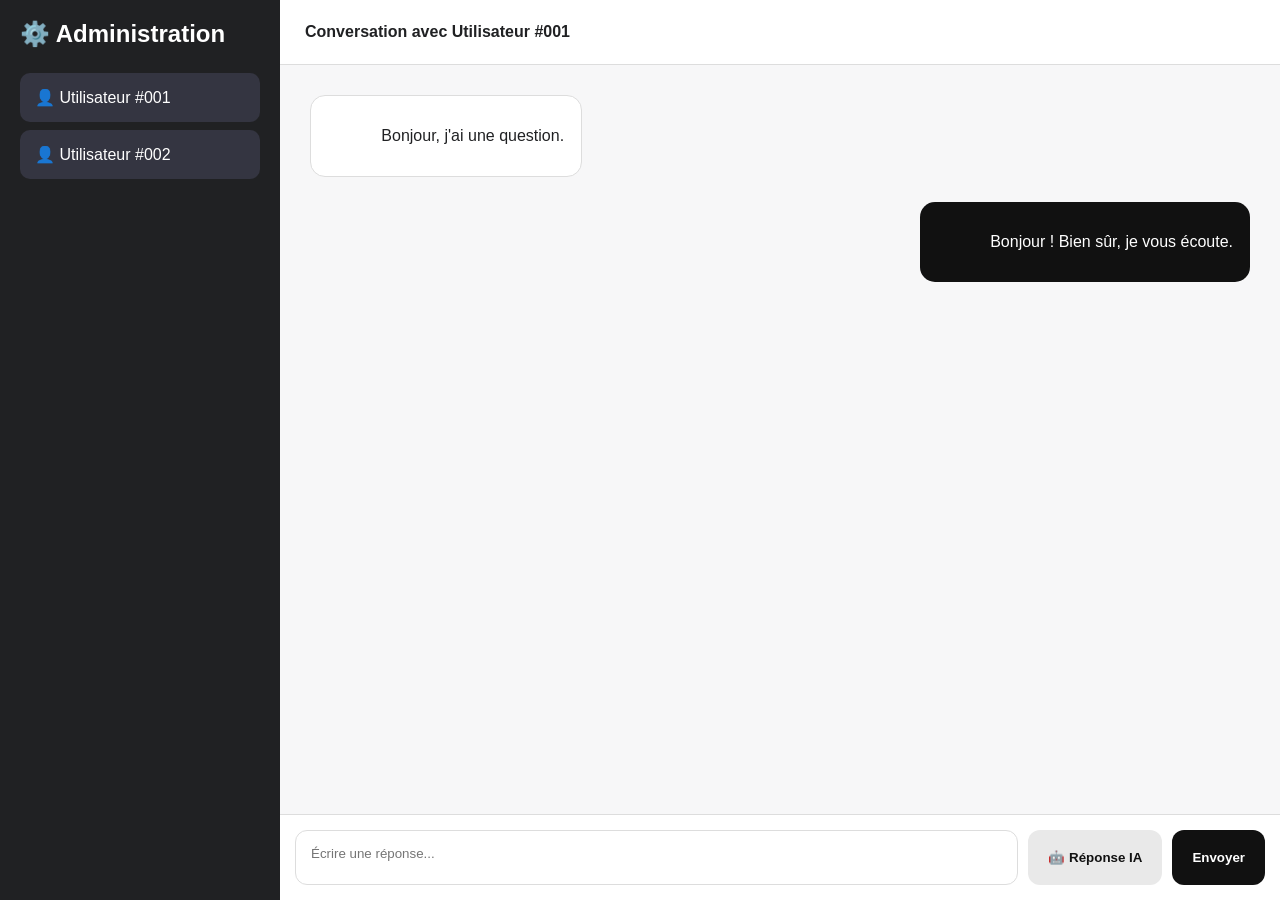
==== admin.html @ fc013062 "Add admin.html for administration interface" ====
<!DOCTYPE html>
<html lang="fr">

<head>
  <meta charset="UTF-8">
  <meta name="viewport" content="width=device-width, initial-scale=1.0">

  <title>Admin - Mon IA</title>

  <style>
    * {
      box-sizing: border-box;
      margin: 0;
      padding: 0;
    }

    body {
      font-family: Arial, sans-serif;
      background: #f7f7f8;
      color: #202123;
    }

    .admin {
      display: flex;
      height: 100vh;
    }

    /* LISTE DES CONVERSATIONS */

    .sidebar {
      width: 280px;
      background: #202123;
      color: white;
      padding: 20px;
    }

    .sidebar h2 {
      margin-bottom: 25px;
    }

    .conversation {
      padding: 15px;
      border-radius: 10px;
      cursor: pointer;
      margin-bottom: 8px;
      background: #343541;
    }

    .conversation:hover {
      background: #444654;
    }

    /* ZONE PRINCIPALE */

    .main {
      flex: 1;
      display: flex;
      flex-direction: column;
    }

    .header {
      height: 65px;
      background: white;
      border-bottom: 1px solid #ddd;
      display: flex;
      align-items: center;
      padding: 0 25px;
      font-weight: bold;
    }

    .messages {
      flex: 1;
      padding: 30px;
      overflow-y: auto;
    }

    .message {
      margin-bottom: 25px;
    }

    .message-user {
      text-align: left;
    }

    .message-admin {
      text-align: right;
    }

    .bubble {
      display: inline-block;
      padding: 13px 17px;
      border-radius: 15px;
      max-width: 70%;
      text-align: left;
      white-space: pre-wrap;
    }

    .message-user .bubble {
      background: white;
      border: 1px solid #ddd;
    }

    .message-admin .bubble {
      background: #111;
      color: white;
    }

    /* RÉPONSE */

    .reply {
      background: white;
      border-top: 1px solid #ddd;
      padding: 15px;
      display: flex;
      gap: 10px;
    }

    .reply textarea {
      flex: 1;
      height: 55px;
      resize: none;
      border: 1px solid #ddd;
      border-radius: 12px;
      padding: 15px;
      font-family: inherit;
      outline: none;
    }

    .reply button {
      border: none;
      border-radius: 12px;
      padding: 0 20px;
      cursor: pointer;
      font-weight: bold;
    }

    .send {
      background: #111;
      color: white;
    }

    .ai {
      background: #e9e9e9;
      color: #111;
    }

    .reply button:hover {
      opacity: 0.8;
    }
  </style>

</head>

<body>

  <div class="admin">

    <aside class="sidebar">

      <h2>⚙️ Administration</h2>

      <div class="conversation">
        👤 Utilisateur #001
      </div>

      <div class="conversation">
        👤 Utilisateur #002
      </div>

    </aside>

    <main class="main">

      <header class="header">
        Conversation avec Utilisateur #001
      </header>

      <section class="messages">

        <div class="message message-user">
          <div class="bubble">
            Bonjour, j'ai une question.
          </div>
        </div>

        <div class="message message-admin">
          <div class="bubble">
            Bonjour ! Bien sûr, je vous écoute.
          </div>
        </div>

      </section>

      <form class="reply">

        <textarea
          id="reply"
          placeholder="Écrire une réponse..."
        ></textarea>

        <button
          type="button"
          class="ai"
          onclick="generateAI()"
        >
          🤖 Réponse IA
        </button>

        <button
          type="button"
          class="send"
          onclick="sendReply()"
        >
          Envoyer
        </button>

      </form>

    </main>

  </div>

  <script>

    async function generateAI() {

      const textarea = document.getElementById("reply");

      textarea.value = "Génération de la réponse...";

      try {

        const response = await fetch("/api/gemini", {

          method: "POST",

          headers: {
            "Content-Type": "application/json"
          },

          body: JSON.stringify({
            message:
              "Réponds poliment à cet utilisateur : Bonjour, j'ai une question."
          })

        });

        const data = await response.json();

        if (data.answer) {
          textarea.value = data.answer;
        } else {
          textarea.value = "Erreur lors de la génération.";
        }

      } catch (error) {

        textarea.value = "Erreur de connexion à Gemini.";

      }

    }

    function sendReply() {

      const textarea = document.getElementById("reply");

      const text = textarea.value.trim();

      if (!text) return;

      alert("Réponse envoyée : " + text);

      textarea.value = "";

    }

  </script>

</body>

</html>
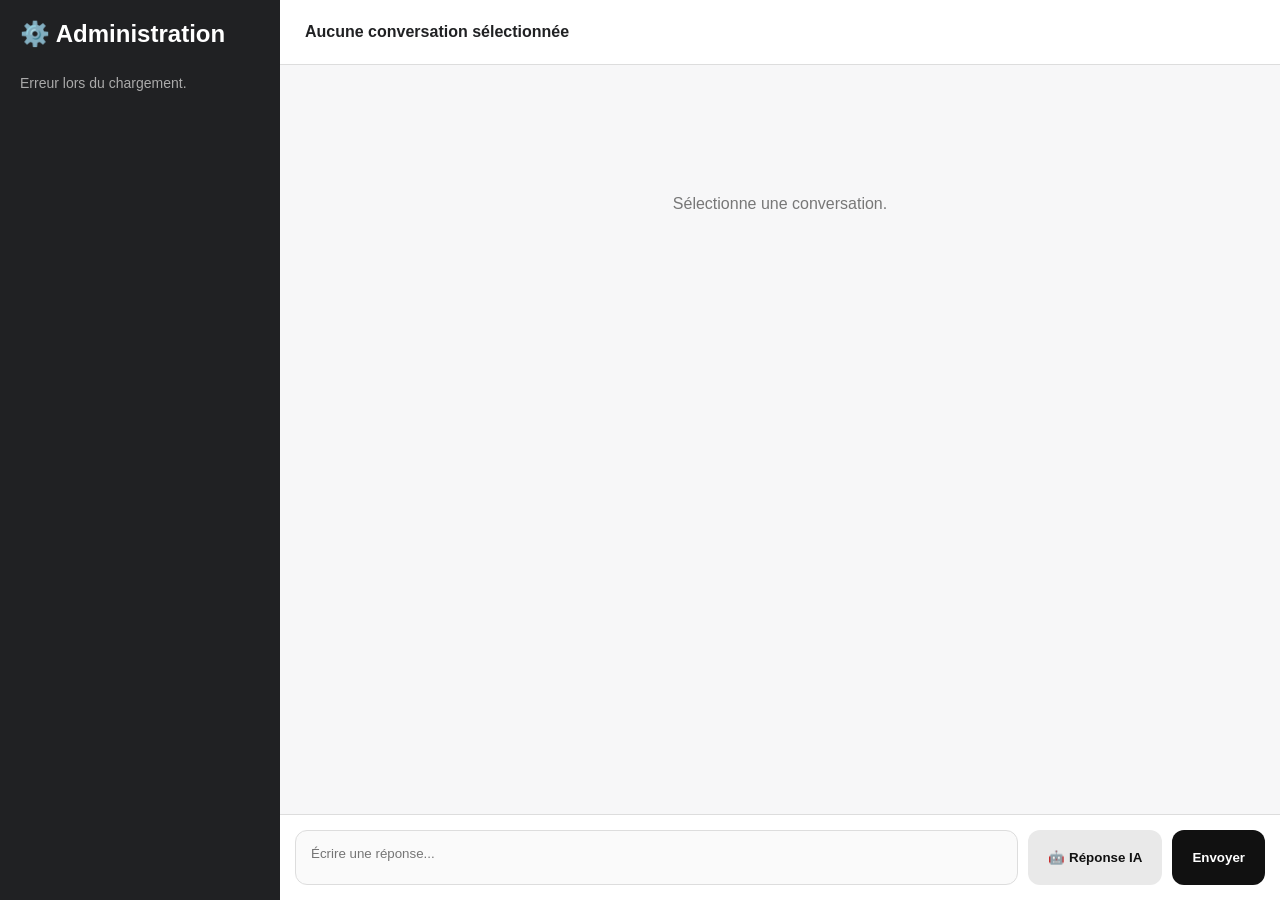
==== commit b84c01ba: "Update admin.html" ====
--- a/admin.html
+++ b/admin.html
@@ -5,7 +5,7 @@
   <meta charset="UTF-8">
   <meta name="viewport" content="width=device-width, initial-scale=1.0">
 
-  <title>Admin - Mon IA</title>
+  <title>Administration - Mon IA</title>
 
   <style>
     * {
@@ -25,13 +25,12 @@
       height: 100vh;
     }
 
-    /* LISTE DES CONVERSATIONS */
-
     .sidebar {
       width: 280px;
       background: #202123;
       color: white;
       padding: 20px;
+      overflow-y: auto;
     }
 
     .sidebar h2 {
@@ -50,7 +49,15 @@
       background: #444654;
     }
 
-    /* ZONE PRINCIPALE */
+    .conversation.active {
+      background: #555766;
+    }
+
+    .empty {
+      color: #aaa;
+      font-size: 14px;
+      line-height: 1.5;
+    }
 
     .main {
       flex: 1;
@@ -105,7 +112,11 @@
       color: white;
     }
 
-    /* RÉPONSE */
+    .empty-messages {
+      color: #777;
+      text-align: center;
+      margin-top: 100px;
+    }
 
     .reply {
       background: white;
@@ -145,138 +156,327 @@
     }
 
     .reply button:hover {
-      opacity: 0.8;
+      opacity: .8;
     }
   </style>
-
 </head>
 
 <body>
 
-  <div class="admin">
-
-    <aside class="sidebar">
-
-      <h2>⚙️ Administration</h2>
-
-      <div class="conversation">
-        👤 Utilisateur #001
+<div class="admin">
+
+  <aside class="sidebar">
+
+    <h2>⚙️ Administration</h2>
+
+    <div id="conversations">
+      <div class="empty">
+        Chargement des conversations...
       </div>
-
-      <div class="conversation">
-        👤 Utilisateur #002
+    </div>
+
+  </aside>
+
+  <main class="main">
+
+    <header class="header" id="header">
+      Aucune conversation sélectionnée
+    </header>
+
+    <section class="messages" id="messages">
+
+      <div class="empty-messages">
+        Sélectionne une conversation.
       </div>
 
-    </aside>
-
-    <main class="main">
-
-      <header class="header">
-        Conversation avec Utilisateur #001
-      </header>
-
-      <section class="messages">
-
-        <div class="message message-user">
-          <div class="bubble">
-            Bonjour, j'ai une question.
-          </div>
-        </div>
-
-        <div class="message message-admin">
-          <div class="bubble">
-            Bonjour ! Bien sûr, je vous écoute.
-          </div>
-        </div>
-
-      </section>
-
-      <form class="reply">
-
-        <textarea
-          id="reply"
-          placeholder="Écrire une réponse..."
-        ></textarea>
-
-        <button
-          type="button"
-          class="ai"
-          onclick="generateAI()"
-        >
-          🤖 Réponse IA
-        </button>
-
-        <button
-          type="button"
-          class="send"
-          onclick="sendReply()"
-        >
-          Envoyer
-        </button>
-
-      </form>
-
-    </main>
-
-  </div>
-
-  <script>
-
-    async function generateAI() {
-
-      const textarea = document.getElementById("reply");
-
-      textarea.value = "Génération de la réponse...";
-
-      try {
-
-        const response = await fetch("/api/gemini", {
-
-          method: "POST",
-
-          headers: {
-            "Content-Type": "application/json"
-          },
-
-          body: JSON.stringify({
-            message:
-              "Réponds poliment à cet utilisateur : Bonjour, j'ai une question."
-          })
-
-        });
-
-        const data = await response.json();
-
-        if (data.answer) {
-          textarea.value = data.answer;
-        } else {
-          textarea.value = "Erreur lors de la génération.";
-        }
-
-      } catch (error) {
-
-        textarea.value = "Erreur de connexion à Gemini.";
-
+    </section>
+
+    <form class="reply" id="reply-form">
+
+      <textarea
+        id="reply"
+        placeholder="Écrire une réponse..."
+        disabled
+      ></textarea>
+
+      <button
+        type="button"
+        class="ai"
+        id="ai-button"
+        disabled
+      >
+        🤖 Réponse IA
+      </button>
+
+      <button
+        type="submit"
+        class="send"
+        disabled
+      >
+        Envoyer
+      </button>
+
+    </form>
+
+  </main>
+
+</div>
+
+<script>
+
+let selectedConversation = null;
+let conversations = {};
+
+const conversationsContainer =
+  document.getElementById("conversations");
+
+const messagesContainer =
+  document.getElementById("messages");
+
+const header =
+  document.getElementById("header");
+
+const reply =
+  document.getElementById("reply");
+
+const replyForm =
+  document.getElementById("reply-form");
+
+const aiButton =
+  document.getElementById("ai-button");
+
+async function loadMessages() {
+
+  try {
+
+    const response = await fetch("/api/admin-messages");
+
+    const data = await response.json();
+
+    if (!response.ok) {
+      throw new Error(data.error);
+    }
+
+    conversations = {};
+
+    data.messages.forEach(message => {
+
+      if (!conversations[message.conversation_id]) {
+        conversations[message.conversation_id] = [];
       }
 
-    }
-
-    function sendReply() {
-
-      const textarea = document.getElementById("reply");
-
-      const text = textarea.value.trim();
-
-      if (!text) return;
-
-      alert("Réponse envoyée : " + text);
-
-      textarea.value = "";
-
-    }
-
-  </script>
+      conversations[message.conversation_id].push(message);
+
+    });
+
+    renderConversations();
+
+  } catch (error) {
+
+    console.error(error);
+
+    conversationsContainer.innerHTML =
+      `<div class="empty">
+        Erreur lors du chargement.
+      </div>`;
+
+  }
+
+}
+
+function renderConversations() {
+
+  conversationsContainer.innerHTML = "";
+
+  const ids = Object.keys(conversations);
+
+  if (ids.length === 0) {
+
+    conversationsContainer.innerHTML =
+      `<div class="empty">
+        Aucun message pour le moment.
+      </div>`;
+
+    return;
+  }
+
+  ids.forEach(id => {
+
+    const div = document.createElement("div");
+
+    div.className = "conversation";
+
+    div.textContent =
+      "👤 " + id.substring(0, 8);
+
+    div.onclick = () => {
+      selectConversation(id);
+    };
+
+    conversationsContainer.appendChild(div);
+
+  });
+
+}
+
+function selectConversation(id) {
+
+  selectedConversation = id;
+
+  const messages =
+    conversations[id] || [];
+
+  header.textContent =
+    "Conversation avec " + id.substring(0, 8);
+
+  messagesContainer.innerHTML = "";
+
+  messages.forEach(message => {
+
+    const wrapper =
+      document.createElement("div");
+
+    wrapper.className =
+      message.sender === "user"
+        ? "message message-user"
+        : "message message-admin";
+
+    const bubble =
+      document.createElement("div");
+
+    bubble.className = "bubble";
+
+    bubble.textContent = message.message;
+
+    wrapper.appendChild(bubble);
+
+    messagesContainer.appendChild(wrapper);
+
+  });
+
+  reply.disabled = false;
+  aiButton.disabled = false;
+
+  replyForm.querySelector(".send").disabled = false;
+
+  messagesContainer.scrollTop =
+    messagesContainer.scrollHeight;
+
+}
+
+aiButton.addEventListener("click", async () => {
+
+  if (!selectedConversation) return;
+
+  const conversation =
+    conversations[selectedConversation] || [];
+
+  const lastUserMessage =
+    [...conversation]
+      .reverse()
+      .find(message => message.sender === "user");
+
+  if (!lastUserMessage) return;
+
+  aiButton.disabled = true;
+  aiButton.textContent = "⏳ Génération...";
+
+  try {
+
+    const response = await fetch("/api/gemini", {
+
+      method: "POST",
+
+      headers: {
+        "Content-Type": "application/json"
+      },
+
+      body: JSON.stringify({
+        message: lastUserMessage.message
+      })
+
+    });
+
+    const data = await response.json();
+
+    if (!response.ok) {
+      throw new Error(data.error);
+    }
+
+    reply.value = data.answer;
+
+  } catch (error) {
+
+    console.error(error);
+
+    reply.value =
+      "Erreur lors de la génération de la réponse.";
+
+  }
+
+  aiButton.disabled = false;
+  aiButton.textContent = "🤖 Réponse IA";
+
+});
+
+replyForm.addEventListener("submit", async (event) => {
+
+  event.preventDefault();
+
+  if (!selectedConversation) return;
+
+  const text =
+    reply.value.trim();
+
+  if (!text) return;
+
+  try {
+
+    const response =
+      await fetch("/api/messages", {
+
+        method: "POST",
+
+        headers: {
+          "Content-Type": "application/json"
+        },
+
+        body: JSON.stringify({
+          conversationId: selectedConversation,
+          sender: "admin",
+          message: text
+        })
+
+      });
+
+    const data =
+      await response.json();
+
+    if (!response.ok) {
+      throw new Error(data.error);
+    }
+
+    reply.value = "";
+
+    await loadMessages();
+
+    selectConversation(selectedConversation);
+
+  } catch (error) {
+
+    console.error(error);
+
+    alert("Impossible d'envoyer la réponse.");
+
+  }
+
+});
+
+loadMessages();
+
+setInterval(loadMessages, 5000);
+
+</script>
 
 </body>
-
 </html>
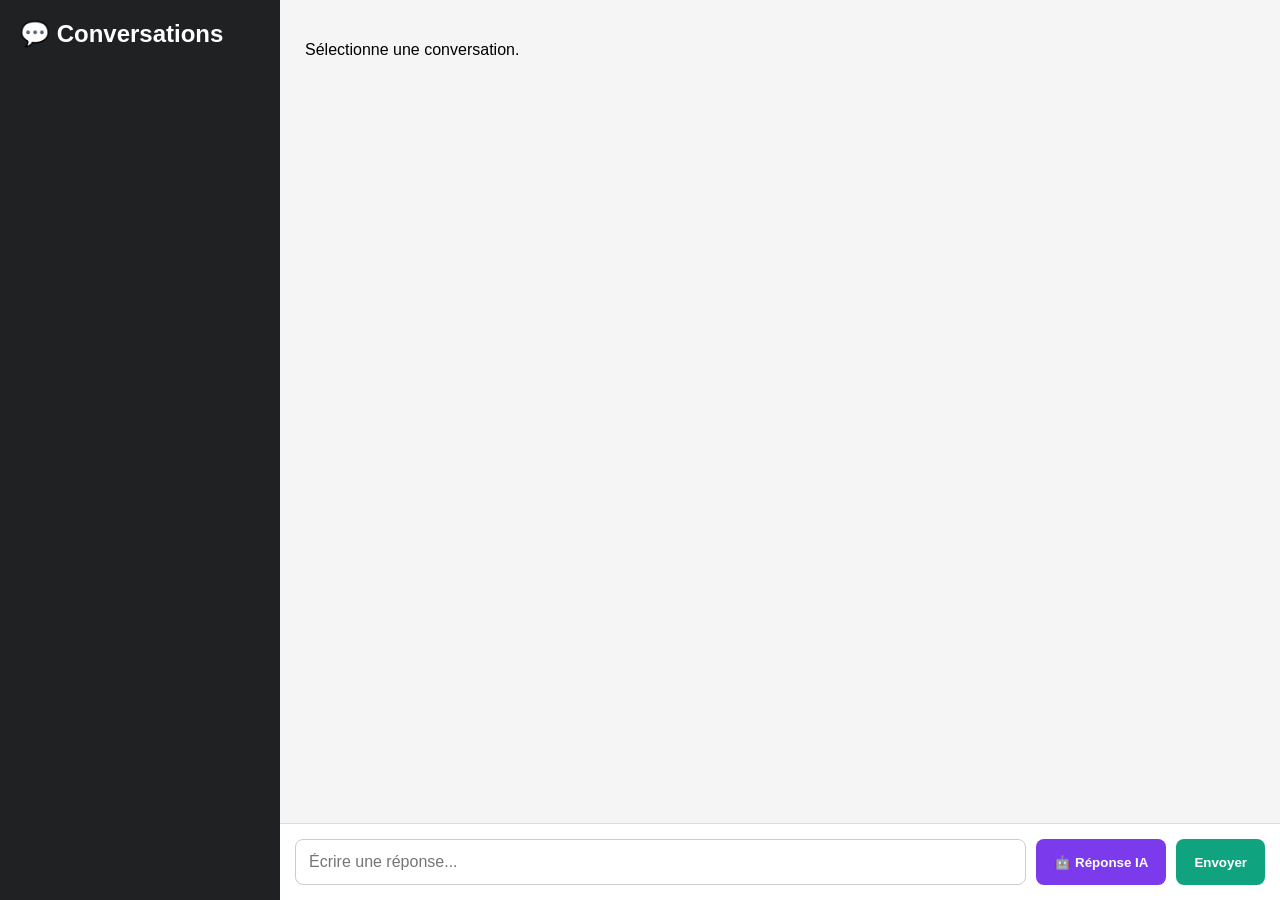
==== commit d1c03d8a: "Refactor admin.html for improved structure and styles" ====
--- a/admin.html
+++ b/admin.html
@@ -1,23 +1,19 @@
 <!DOCTYPE html>
 <html lang="fr">
-
 <head>
   <meta charset="UTF-8">
   <meta name="viewport" content="width=device-width, initial-scale=1.0">
-
-  <title>Administration - Mon IA</title>
+  <title>Admin</title>
 
   <style>
     * {
       box-sizing: border-box;
+    }
+
+    body {
       margin: 0;
-      padding: 0;
-    }
-
-    body {
       font-family: Arial, sans-serif;
-      background: #f7f7f8;
-      color: #202123;
+      background: #f5f5f5;
     }
 
     .admin {
@@ -25,7 +21,7 @@
       height: 100vh;
     }
 
-    .sidebar {
+    .users {
       width: 280px;
       background: #202123;
       color: white;
@@ -33,130 +29,82 @@
       overflow-y: auto;
     }
 
-    .sidebar h2 {
-      margin-bottom: 25px;
-    }
-
-    .conversation {
+    .users h2 {
+      margin-top: 0;
+    }
+
+    .user {
       padding: 15px;
-      border-radius: 10px;
+      background: #343541;
+      border-radius: 8px;
+      margin-top: 10px;
       cursor: pointer;
-      margin-bottom: 8px;
-      background: #343541;
-    }
-
-    .conversation:hover {
+    }
+
+    .user:hover {
       background: #444654;
     }
 
-    .conversation.active {
-      background: #555766;
-    }
-
-    .empty {
-      color: #aaa;
-      font-size: 14px;
-      line-height: 1.5;
-    }
-
-    .main {
+    .chat {
       flex: 1;
       display: flex;
       flex-direction: column;
     }
 
-    .header {
-      height: 65px;
-      background: white;
-      border-bottom: 1px solid #ddd;
-      display: flex;
-      align-items: center;
-      padding: 0 25px;
-      font-weight: bold;
-    }
-
     .messages {
       flex: 1;
-      padding: 30px;
+      padding: 25px;
       overflow-y: auto;
     }
 
     .message {
-      margin-bottom: 25px;
-    }
-
-    .message-user {
-      text-align: left;
-    }
-
-    .message-admin {
-      text-align: right;
-    }
-
-    .bubble {
-      display: inline-block;
-      padding: 13px 17px;
-      border-radius: 15px;
       max-width: 70%;
-      text-align: left;
-      white-space: pre-wrap;
-    }
-
-    .message-user .bubble {
+      padding: 12px 16px;
+      margin-bottom: 12px;
+      border-radius: 12px;
+    }
+
+    .user-message {
       background: white;
-      border: 1px solid #ddd;
-    }
-
-    .message-admin .bubble {
-      background: #111;
-      color: white;
-    }
-
-    .empty-messages {
-      color: #777;
-      text-align: center;
-      margin-top: 100px;
-    }
-
-    .reply {
+    }
+
+    .admin-message {
+      background: #d9fdd3;
+      margin-left: auto;
+    }
+
+    .controls {
+      padding: 15px;
       background: white;
       border-top: 1px solid #ddd;
-      padding: 15px;
       display: flex;
       gap: 10px;
     }
 
-    .reply textarea {
+    input {
       flex: 1;
-      height: 55px;
-      resize: none;
-      border: 1px solid #ddd;
-      border-radius: 12px;
-      padding: 15px;
-      font-family: inherit;
-      outline: none;
-    }
-
-    .reply button {
+      padding: 13px;
+      border: 1px solid #ccc;
+      border-radius: 8px;
+      font-size: 16px;
+    }
+
+    button {
       border: none;
-      border-radius: 12px;
-      padding: 0 20px;
+      padding: 12px 18px;
+      border-radius: 8px;
       cursor: pointer;
       font-weight: bold;
     }
 
-    .send {
-      background: #111;
+    #send {
+      background: #10a37f;
       color: white;
     }
 
-    .ai {
-      background: #e9e9e9;
-      color: #111;
-    }
-
-    .reply button:hover {
-      opacity: .8;
+    #ai {
+      background: #7c3aed;
+      color: white;
     }
   </style>
 </head>
@@ -165,316 +113,194 @@
 
 <div class="admin">
 
-  <aside class="sidebar">
-
-    <h2>⚙️ Administration</h2>
-
-    <div id="conversations">
-      <div class="empty">
-        Chargement des conversations...
-      </div>
+  <div class="users">
+    <h2>💬 Conversations</h2>
+    <div id="users"></div>
+  </div>
+
+  <div class="chat">
+
+    <div id="messages" class="messages">
+      <p>Sélectionne une conversation.</p>
     </div>
 
-  </aside>
-
-  <main class="main">
-
-    <header class="header" id="header">
-      Aucune conversation sélectionnée
-    </header>
-
-    <section class="messages" id="messages">
-
-      <div class="empty-messages">
-        Sélectionne une conversation.
-      </div>
-
-    </section>
-
-    <form class="reply" id="reply-form">
-
-      <textarea
+    <div class="controls">
+      <input
         id="reply"
+        type="text"
         placeholder="Écrire une réponse..."
-        disabled
-      ></textarea>
-
-      <button
-        type="button"
-        class="ai"
-        id="ai-button"
-        disabled
       >
+
+      <button id="ai">
         🤖 Réponse IA
       </button>
 
-      <button
-        type="submit"
-        class="send"
-        disabled
-      >
+      <button id="send">
         Envoyer
       </button>
-
-    </form>
-
-  </main>
+    </div>
+
+  </div>
 
 </div>
 
 <script>
 
+let conversations = [];
 let selectedConversation = null;
-let conversations = {};
-
-const conversationsContainer =
-  document.getElementById("conversations");
-
-const messagesContainer =
-  document.getElementById("messages");
-
-const header =
-  document.getElementById("header");
-
-const reply =
-  document.getElementById("reply");
-
-const replyForm =
-  document.getElementById("reply-form");
-
-const aiButton =
-  document.getElementById("ai-button");
 
 async function loadMessages() {
 
-  try {
-
-    const response = await fetch("/api/admin-messages");
-
-    const data = await response.json();
-
-    if (!response.ok) {
-      throw new Error(data.error);
-    }
-
-    conversations = {};
-
-    data.messages.forEach(message => {
-
-      if (!conversations[message.conversation_id]) {
-        conversations[message.conversation_id] = [];
-      }
-
-      conversations[message.conversation_id].push(message);
-
-    });
-
-    renderConversations();
-
-  } catch (error) {
-
-    console.error(error);
-
-    conversationsContainer.innerHTML =
-      `<div class="empty">
-        Erreur lors du chargement.
-      </div>`;
-
+  const response = await fetch("/api/messages");
+
+  if (!response.ok) return;
+
+  conversations = await response.json();
+
+  const users = document.getElementById("users");
+
+  const ids = [
+    ...new Set(
+      conversations.map(message => message.conversation_id)
+    )
+  ];
+
+  users.innerHTML = "";
+
+  ids.forEach(id => {
+
+    const div = document.createElement("div");
+
+    div.className = "user";
+    div.textContent = "Utilisateur " + id.substring(0, 8);
+
+    div.onclick = () => {
+      selectedConversation = id;
+      displayConversation();
+    };
+
+    users.appendChild(div);
+  });
+
+  if (selectedConversation) {
+    displayConversation();
   }
-
 }
 
-function renderConversations() {
-
-  conversationsContainer.innerHTML = "";
-
-  const ids = Object.keys(conversations);
-
-  if (ids.length === 0) {
-
-    conversationsContainer.innerHTML =
-      `<div class="empty">
-        Aucun message pour le moment.
-      </div>`;
-
-    return;
-  }
-
-  ids.forEach(id => {
+function displayConversation() {
+
+  const container = document.getElementById("messages");
+
+  container.innerHTML = "";
+
+  const messages = conversations.filter(
+    message =>
+      message.conversation_id === selectedConversation
+  );
+
+  messages.forEach(message => {
 
     const div = document.createElement("div");
 
-    div.className = "conversation";
-
-    div.textContent =
-      "👤 " + id.substring(0, 8);
-
-    div.onclick = () => {
-      selectConversation(id);
-    };
-
-    conversationsContainer.appendChild(div);
-
+    div.className =
+      "message " +
+      (message.sender === "user"
+        ? "user-message"
+        : "admin-message");
+
+    div.textContent = message.message;
+
+    container.appendChild(div);
   });
 
+  container.scrollTop = container.scrollHeight;
 }
 
-function selectConversation(id) {
-
-  selectedConversation = id;
-
-  const messages =
-    conversations[id] || [];
-
-  header.textContent =
-    "Conversation avec " + id.substring(0, 8);
-
-  messagesContainer.innerHTML = "";
-
-  messages.forEach(message => {
-
-    const wrapper =
-      document.createElement("div");
-
-    wrapper.className =
-      message.sender === "user"
-        ? "message message-user"
-        : "message message-admin";
-
-    const bubble =
-      document.createElement("div");
-
-    bubble.className = "bubble";
-
-    bubble.textContent = message.message;
-
-    wrapper.appendChild(bubble);
-
-    messagesContainer.appendChild(wrapper);
+async function sendReply() {
+
+  const input = document.getElementById("reply");
+
+  const message = input.value.trim();
+
+  if (!message || !selectedConversation) return;
+
+  await fetch("/api/messages", {
+
+    method: "POST",
+
+    headers: {
+      "Content-Type": "application/json"
+    },
+
+    body: JSON.stringify({
+
+      conversation_id: selectedConversation,
+
+      sender: "admin",
+
+      message
+
+    })
 
   });
 
-  reply.disabled = false;
-  aiButton.disabled = false;
-
-  replyForm.querySelector(".send").disabled = false;
-
-  messagesContainer.scrollTop =
-    messagesContainer.scrollHeight;
-
+  input.value = "";
+
+  await loadMessages();
 }
 
-aiButton.addEventListener("click", async () => {
+async function generateAI() {
 
   if (!selectedConversation) return;
 
-  const conversation =
-    conversations[selectedConversation] || [];
+  const messages = conversations.filter(
+    message =>
+      message.conversation_id === selectedConversation
+  );
 
   const lastUserMessage =
-    [...conversation]
+    [...messages]
       .reverse()
       .find(message => message.sender === "user");
 
   if (!lastUserMessage) return;
 
-  aiButton.disabled = true;
-  aiButton.textContent = "⏳ Génération...";
-
-  try {
-
-    const response = await fetch("/api/gemini", {
-
-      method: "POST",
-
-      headers: {
-        "Content-Type": "application/json"
-      },
-
-      body: JSON.stringify({
-        message: lastUserMessage.message
-      })
-
-    });
-
-    const data = await response.json();
-
-    if (!response.ok) {
-      throw new Error(data.error);
-    }
-
-    reply.value = data.answer;
-
-  } catch (error) {
-
-    console.error(error);
-
-    reply.value =
-      "Erreur lors de la génération de la réponse.";
-
+  const response = await fetch("/api/gemini", {
+
+    method: "POST",
+
+    headers: {
+      "Content-Type": "application/json"
+    },
+
+    body: JSON.stringify({
+
+      message: lastUserMessage.message,
+
+      history: messages
+
+    })
+
+  });
+
+  const data = await response.json();
+
+  if (data.answer) {
+    document.getElementById("reply").value = data.answer;
   }
-
-  aiButton.disabled = false;
-  aiButton.textContent = "🤖 Réponse IA";
-
-});
-
-replyForm.addEventListener("submit", async (event) => {
-
-  event.preventDefault();
-
-  if (!selectedConversation) return;
-
-  const text =
-    reply.value.trim();
-
-  if (!text) return;
-
-  try {
-
-    const response =
-      await fetch("/api/messages", {
-
-        method: "POST",
-
-        headers: {
-          "Content-Type": "application/json"
-        },
-
-        body: JSON.stringify({
-          conversationId: selectedConversation,
-          sender: "admin",
-          message: text
-        })
-
-      });
-
-    const data =
-      await response.json();
-
-    if (!response.ok) {
-      throw new Error(data.error);
-    }
-
-    reply.value = "";
-
-    await loadMessages();
-
-    selectConversation(selectedConversation);
-
-  } catch (error) {
-
-    console.error(error);
-
-    alert("Impossible d'envoyer la réponse.");
-
-  }
-
-});
+}
+
+document
+  .getElementById("send")
+  .addEventListener("click", sendReply);
+
+document
+  .getElementById("ai")
+  .addEventListener("click", generateAI);
 
 loadMessages();
 
-setInterval(loadMessages, 5000);
+setInterval(loadMessages, 3000);
 
 </script>
 
